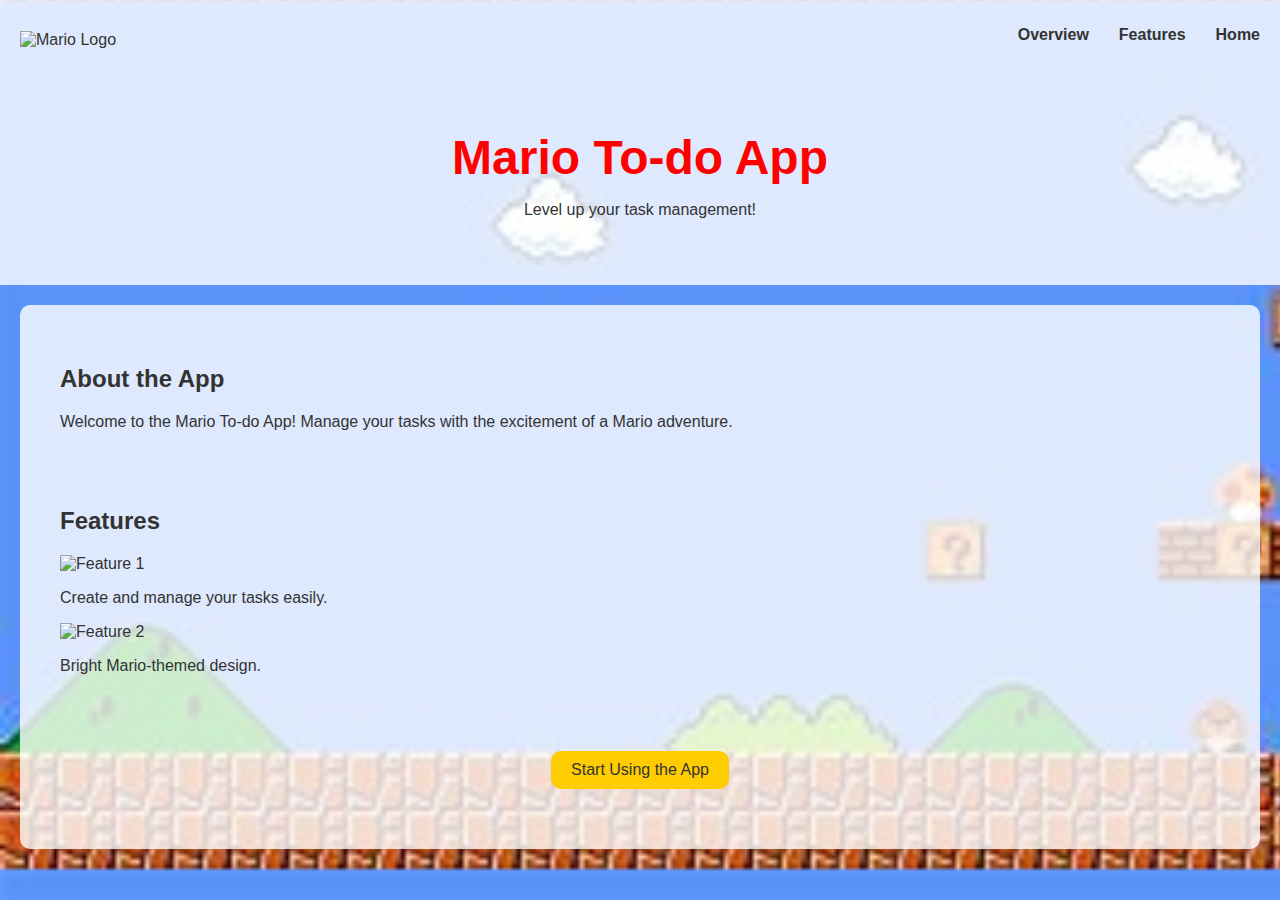
==== index.html @ 25f011a7 "Update index.html" ====
<!DOCTYPE html>
<html lang="en">
<head>
    <meta charset="UTF-8">
    <meta name="viewport" content="width=device-width, initial-scale=1.0">
    <title>Mario To-do App</title>
    <link rel="stylesheet" href="styles.css">
</head>
<body>
    <nav>
        <div class="logo">
            <img src="images/mario_logo.png" alt="Mario Logo">
        </div>
        <ul>
            <li><a href="#overview">Overview</a></li>
            <li><a href="#features">Features</a></li>
            <li><a href="home.html">Home</a></li>
        </ul>
    </nav>

    <header>
        <h1>Mario To-do App</h1>
        <p>Level up your task management!</p>
    </header>

    <main>
        <section id="overview" class="container">
            <h2>About the App</h2>
            <p>Welcome to the Mario To-do App! Manage your tasks with the excitement of a Mario adventure.</p>
        </section>

        <section id="features" class="container">
            <h2>Features</h2>
            <div class="feature-container">
                <div class="feature">
                    <img src="images/feature1.png" alt="Feature 1">
                    <p>Create and manage your tasks easily.</p>
                </div>
                <div class="feature">
                    <img src="images/feature2.png" alt="Feature 2">
                    <p>Bright Mario-themed design.</p>
                </div>
            </div>
        </section>

        <section id="call-to-action" class="container">
            <button onclick="navigateToHome()">Start Using the App</button>
        </section>
    </main>

    <script>
        function navigateToHome() {
            window.location.href = 'http://nickomerete.infinityfreeapp.com/';
        }
    </script>
</body>
</html>
---- styles.css ----
/* styles.css */

body {
    font-family: 'Arial', sans-serif;
    background-image: url('images/th.jpg');
    background-size: cover;
    color: #333;
    margin: 0;
    padding: 0;
}

nav {
    display: flex;
    justify-content: space-between;
    align-items: center;
    padding: 10px 20px;
    background-color: rgba(255, 255, 255, 0.8);
    height: 60px;
}

nav .logo img {
    height: 40px;
}

nav ul {
    list-style: none;
    margin: 0;
    padding: 0;
    display: flex;
}

nav ul li {
    margin-left: 20px;
}

nav ul li a {
    text-decoration: none;
    color: #333;
    font-weight: bold;
    transition: color 0.3s ease;
}

nav ul li a:hover {
    color: #ff0000; /* Mario red */
}

header {
    text-align: center;
    padding: 50px;
    background-color: rgba(255, 255, 255, 0.8);
}

header h1 {
    font-size: 3em;
    margin: 0;
    color: #ff0000; /* Mario red */
}

main {
    padding: 20px;
    background-color: rgba(255, 255, 255, 0.8);
    margin: 20px;
    border-radius: 10px;
}

.container {
    max-width: 1200px;
    margin: 0 auto;
    padding: 20px;
}

form {
    margin-bottom: 20px;
    display: flex;
    justify-content: center;
    align-items: center;
}

input[type="text"] {
    padding: 10px;
    width: 70%;
    font-size: 1em;
    margin-right: 10px;
}

button {
    background-color: #ffcc00; /* Mario yellow */
    border: none;
    padding: 10px 20px;
    font-size: 1em;
    cursor: pointer;
    border-radius: 10px;
    transition: background-color 0.3s ease;
    color: #333;
    display: block;
    margin: 20px auto;
}

button:hover {
    background-color: #ff9900; /* Darker Mario yellow */
}

ul {
    list-style: none;
    padding: 0;
}

li {
    margin-bottom: 10px;
    display: flex;
    justify-content: space-between;
    align-items: center;
}

li form {
    display: inline;
}

a {
    text-decoration: none;
    color: #333;
    margin-left: 10px;
    font-weight: bold;
    transition: color 0.3s ease;
}

a:hover {
    color: #ff0000; /* Mario red */
}
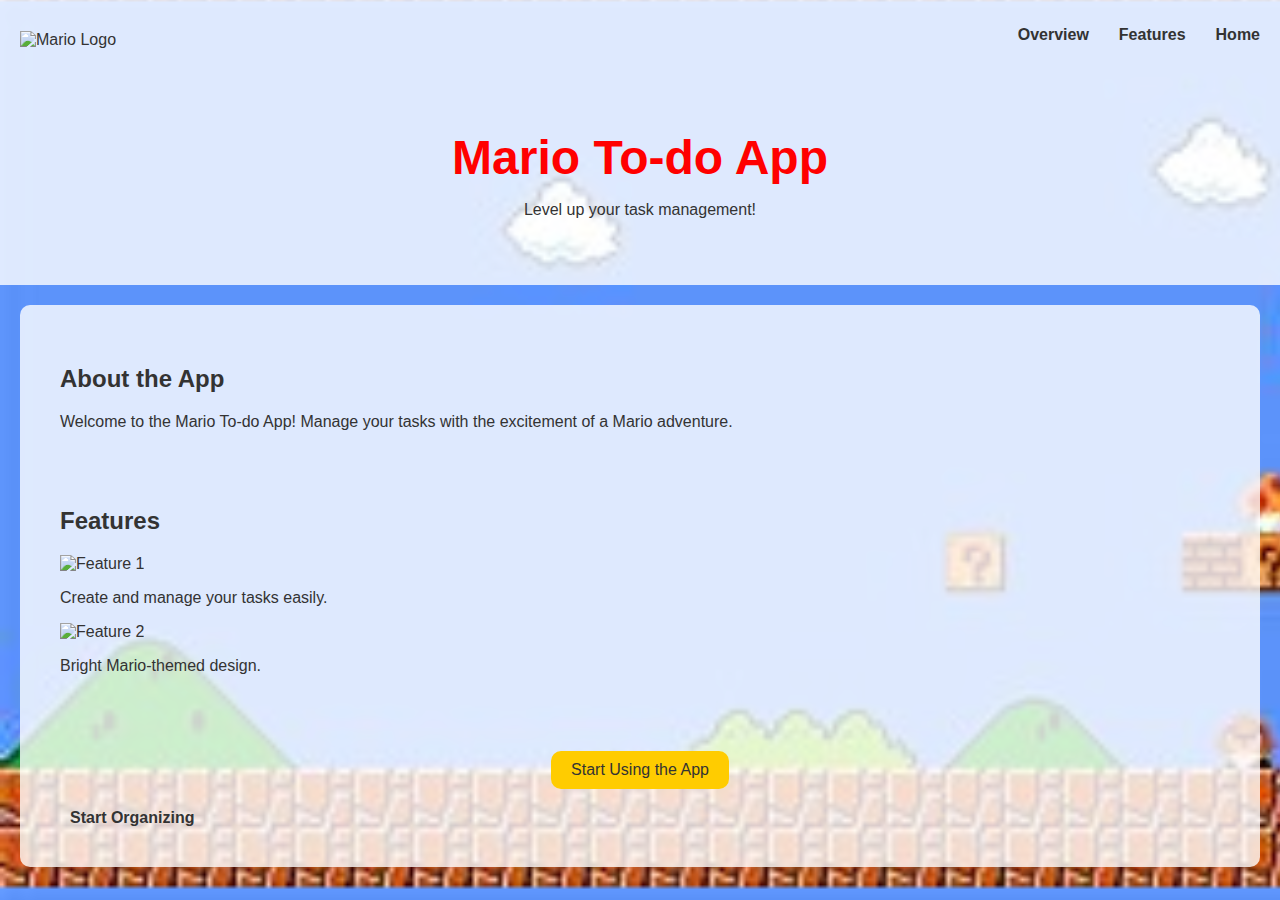
==== commit 008e71f9: "Update index.html" ====
--- a/index.html
+++ b/index.html
@@ -45,6 +45,7 @@
 
         <section id="call-to-action" class="container">
             <button onclick="navigateToHome()">Start Using the App</button>
+            <a href="http://nickomerete.infinityfreeapp.com/" class="button">Start Organizing</a>
         </section>
     </main>
 
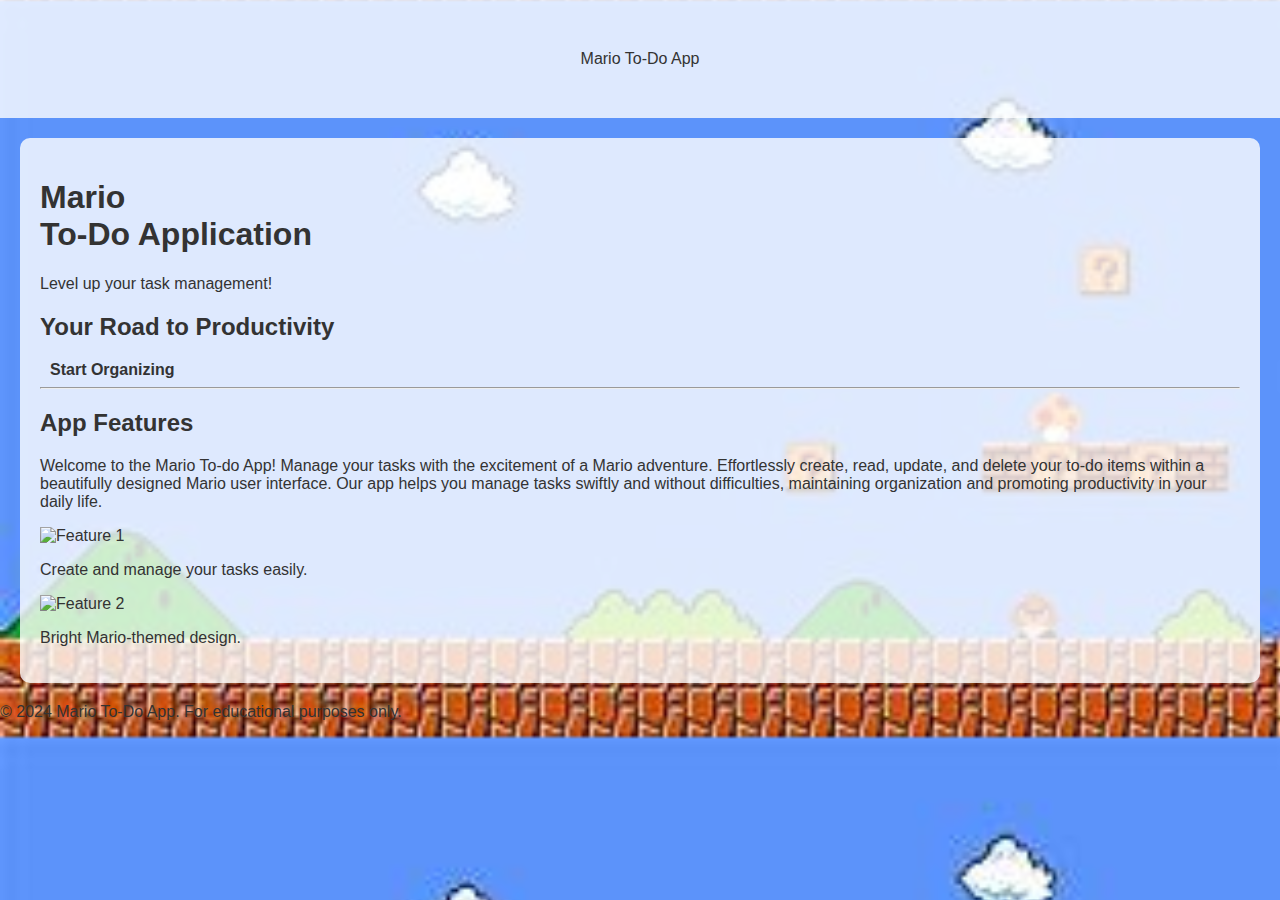
==== commit 428d1ecd: "Update index.html" ====
--- a/index.html
+++ b/index.html
@@ -5,32 +5,25 @@
     <meta name="viewport" content="width=device-width, initial-scale=1.0">
     <title>Mario To-do App</title>
     <link rel="stylesheet" href="styles.css">
+    <link href="https://fonts.googleapis.com/css2?family=Roboto:wght@400;700&display=swap" rel="stylesheet">
 </head>
 <body>
-    <nav>
-        <div class="logo">
-            <img src="images/mario_logo.png" alt="Mario Logo">
-        </div>
-        <ul>
-            <li><a href="#overview">Overview</a></li>
-            <li><a href="#features">Features</a></li>
-            <li><a href="home.html">Home</a></li>
-        </ul>
-    </nav>
-
     <header>
-        <h1>Mario To-do App</h1>
-        <p>Level up your task management!</p>
+        <div class="logo">Mario To-Do App</div>
     </header>
-
     <main>
-        <section id="overview" class="container">
-            <h2>About the App</h2>
-            <p>Welcome to the Mario To-do App! Manage your tasks with the excitement of a Mario adventure.</p>
+        <section id="intro">
+            <h1>Mario<br>To-Do Application</h1>
+            <p>Level up your task management!</p>
         </section>
-
-        <section id="features" class="container">
-            <h2>Features</h2>
+        <section id="cta">
+            <h2>Your Road to Productivity</h2>
+            <a href="http://nickomerete.infinityfreeapp.com/" class="button">Start Organizing</a>
+        </section>
+        <section id="features">
+            <hr class="dash">
+            <h2>App Features</h2>
+            <p>Welcome to the Mario To-do App! Manage your tasks with the excitement of a Mario adventure. Effortlessly create, read, update, and delete your to-do items within a beautifully designed Mario user interface. Our app helps you manage tasks swiftly and without difficulties, maintaining organization and promoting productivity in your daily life.</p>
             <div class="feature-container">
                 <div class="feature">
                     <img src="images/feature1.png" alt="Feature 1">
@@ -42,17 +35,12 @@
                 </div>
             </div>
         </section>
-
-        <section id="call-to-action" class="container">
-            <button onclick="navigateToHome()">Start Using the App</button>
-            <a href="http://nickomerete.infinityfreeapp.com/" class="button">Start Organizing</a>
+    
+            </div>
         </section>
     </main>
-
-    <script>
-        function navigateToHome() {
-            window.location.href = 'http://nickomerete.infinityfreeapp.com/';
-        }
-    </script>
+    <footer>
+        <p>&copy; 2024 Mario To-Do App. For educational purposes only.</p>
+    </footer>
 </body>
 </html>
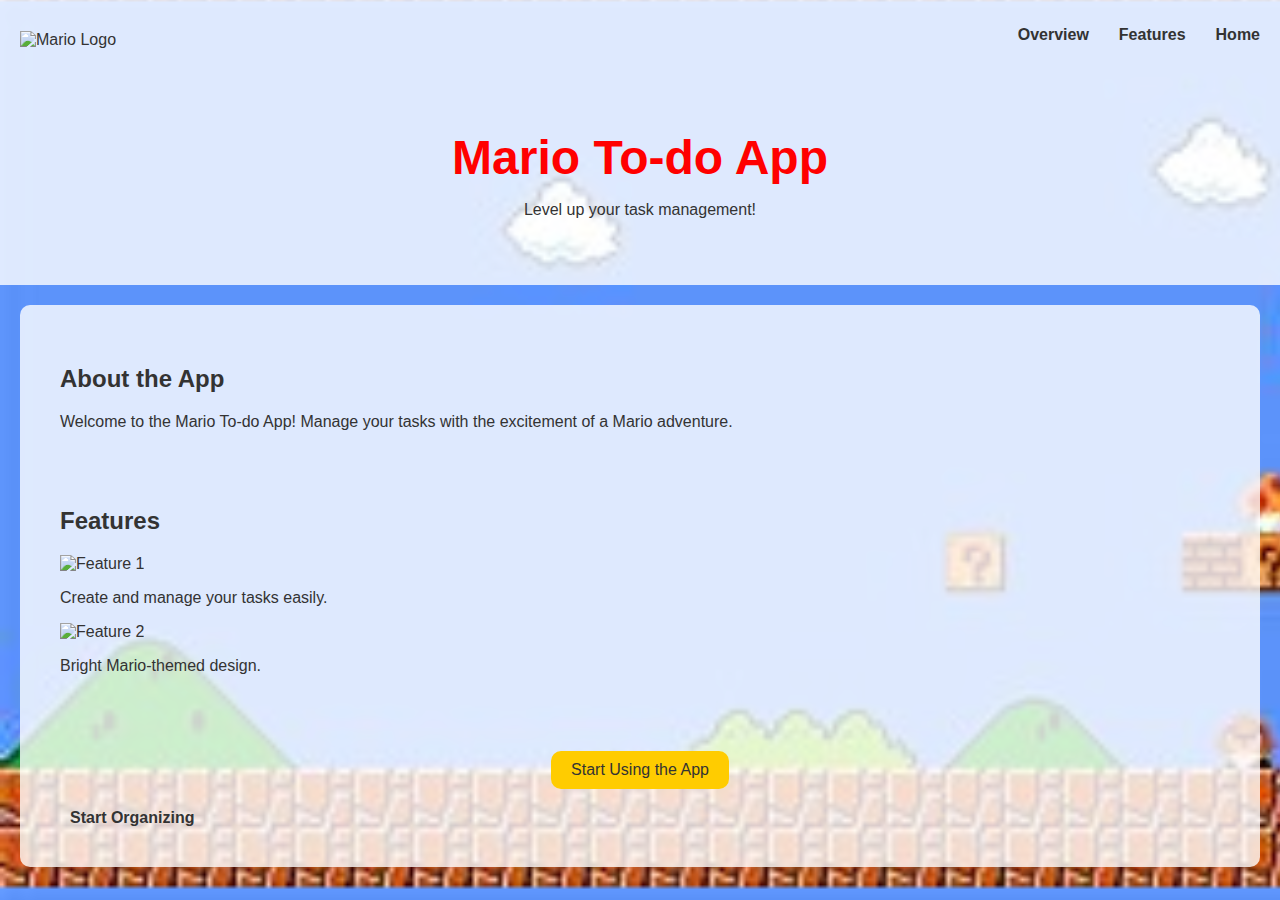
==== commit 67d4a131: "Update index.html" ====
--- a/index.html
+++ b/index.html
@@ -5,25 +5,32 @@
     <meta name="viewport" content="width=device-width, initial-scale=1.0">
     <title>Mario To-do App</title>
     <link rel="stylesheet" href="styles.css">
-    <link href="https://fonts.googleapis.com/css2?family=Roboto:wght@400;700&display=swap" rel="stylesheet">
 </head>
 <body>
+    <nav>
+        <div class="logo">
+            <img src="images/mario_logo.png" alt="Mario Logo">
+        </div>
+        <ul>
+            <li><a href="#overview">Overview</a></li>
+            <li><a href="#features">Features</a></li>
+            <li><a href="home.html">Home</a></li>
+        </ul>
+    </nav>
+
     <header>
-        <div class="logo">Mario To-Do App</div>
+        <h1>Mario To-do App</h1>
+        <p>Level up your task management!</p>
     </header>
+
     <main>
-        <section id="intro">
-            <h1>Mario<br>To-Do Application</h1>
-            <p>Level up your task management!</p>
+        <section id="overview" class="container">
+            <h2>About the App</h2>
+            <p>Welcome to the Mario To-do App! Manage your tasks with the excitement of a Mario adventure.</p>
         </section>
-        <section id="cta">
-            <h2>Your Road to Productivity</h2>
-            <a href="http://nickomerete.infinityfreeapp.com/" class="button">Start Organizing</a>
-        </section>
-        <section id="features">
-            <hr class="dash">
-            <h2>App Features</h2>
-            <p>Welcome to the Mario To-do App! Manage your tasks with the excitement of a Mario adventure. Effortlessly create, read, update, and delete your to-do items within a beautifully designed Mario user interface. Our app helps you manage tasks swiftly and without difficulties, maintaining organization and promoting productivity in your daily life.</p>
+
+        <section id="features" class="container">
+            <h2>Features</h2>
             <div class="feature-container">
                 <div class="feature">
                     <img src="images/feature1.png" alt="Feature 1">
@@ -35,12 +42,17 @@
                 </div>
             </div>
         </section>
-    
-            </div>
+
+        <section id="call-to-action" class="container">
+            <button onclick="navigateToHome()">Start Using the App</button>
+            <a href="http://nickomerete.infinityfreeapp.com/" class="button">Start Organizing</a>
         </section>
     </main>
-    <footer>
-        <p>&copy; 2024 Mario To-Do App. For educational purposes only.</p>
-    </footer>
+
+    <script>
+        function navigateToHome() {
+            window.location.href = 'http://nickomerete.infinityfreeapp.com/';
+        }
+    </script>
 </body>
 </html>
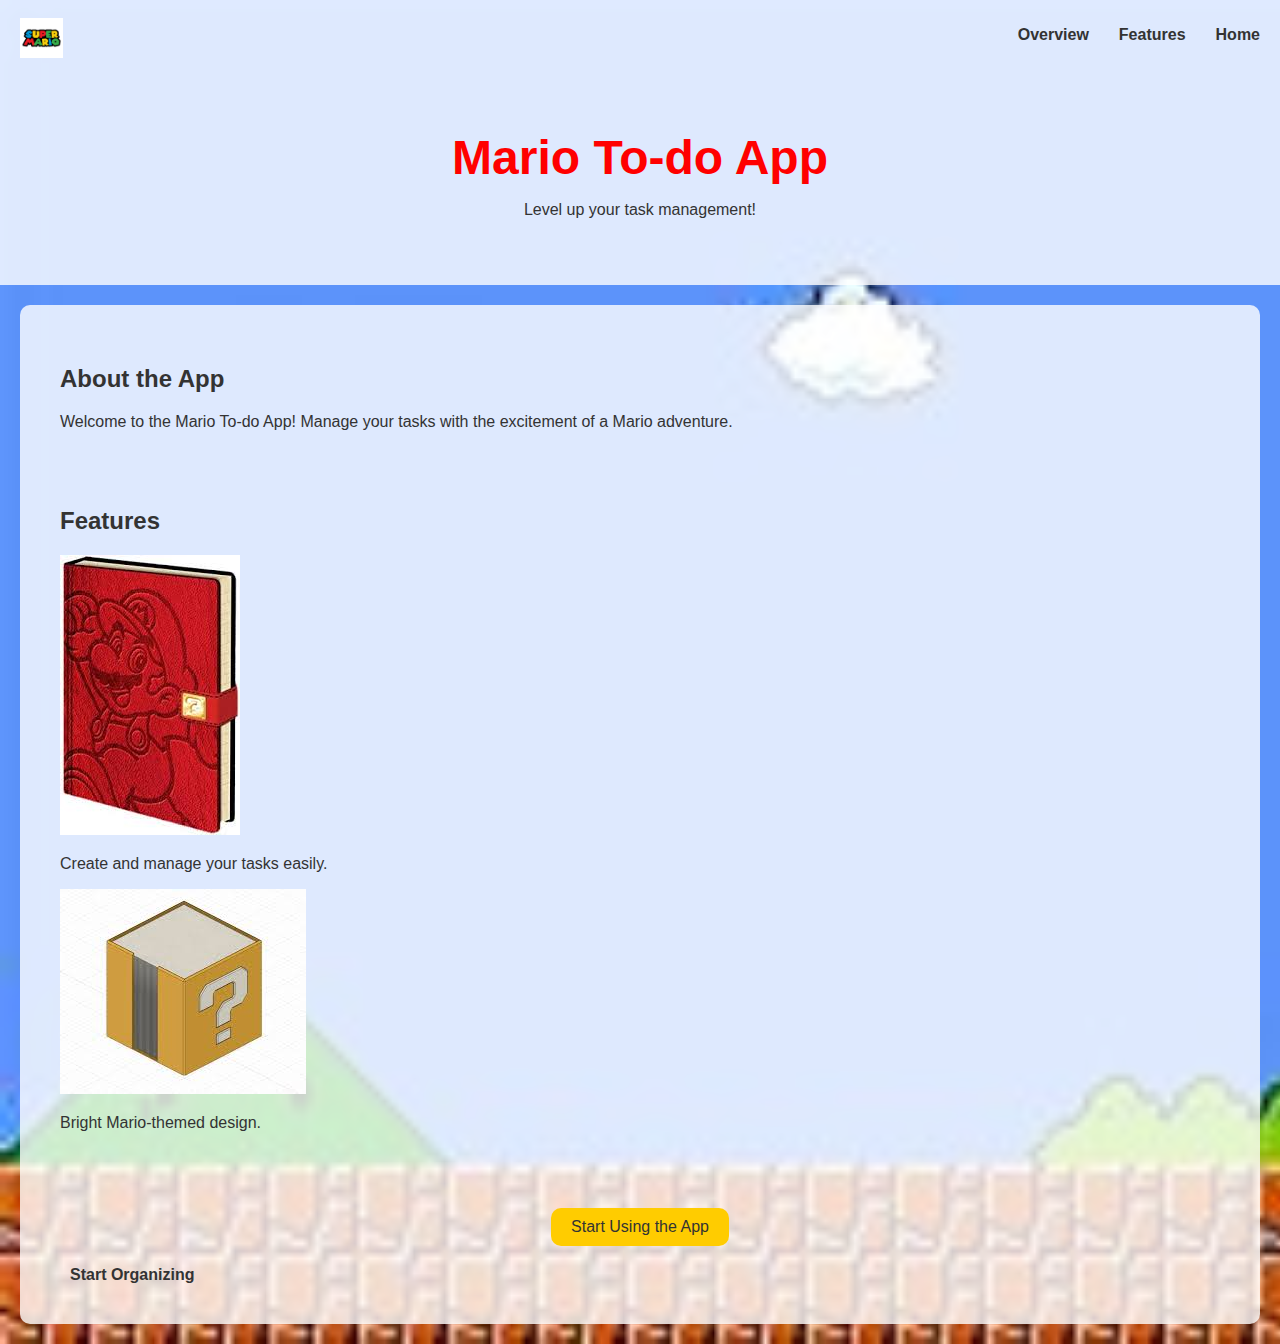
==== commit 72cd93c4: "Update index.html" ====
--- a/index.html
+++ b/index.html
@@ -9,12 +9,12 @@
 <body>
     <nav>
         <div class="logo">
-            <img src="images/mario_logo.png" alt="Mario Logo">
+            <img src="images/logo3.png" alt="Mario Logo">
         </div>
         <ul>
             <li><a href="#overview">Overview</a></li>
             <li><a href="#features">Features</a></li>
-            <li><a href="home.html">Home</a></li>
+            <li><a href="http://nickomerete.infinityfreeapp.com/">Home</a></li>
         </ul>
     </nav>
 
@@ -33,11 +33,11 @@
             <h2>Features</h2>
             <div class="feature-container">
                 <div class="feature">
-                    <img src="images/feature1.png" alt="Feature 1">
+                    <img src="images/feature1.jpg" alt="Feature 1">
                     <p>Create and manage your tasks easily.</p>
                 </div>
                 <div class="feature">
-                    <img src="images/feature2.png" alt="Feature 2">
+                    <img src="images/feature2.jpg" alt="Feature 2">
                     <p>Bright Mario-themed design.</p>
                 </div>
             </div>
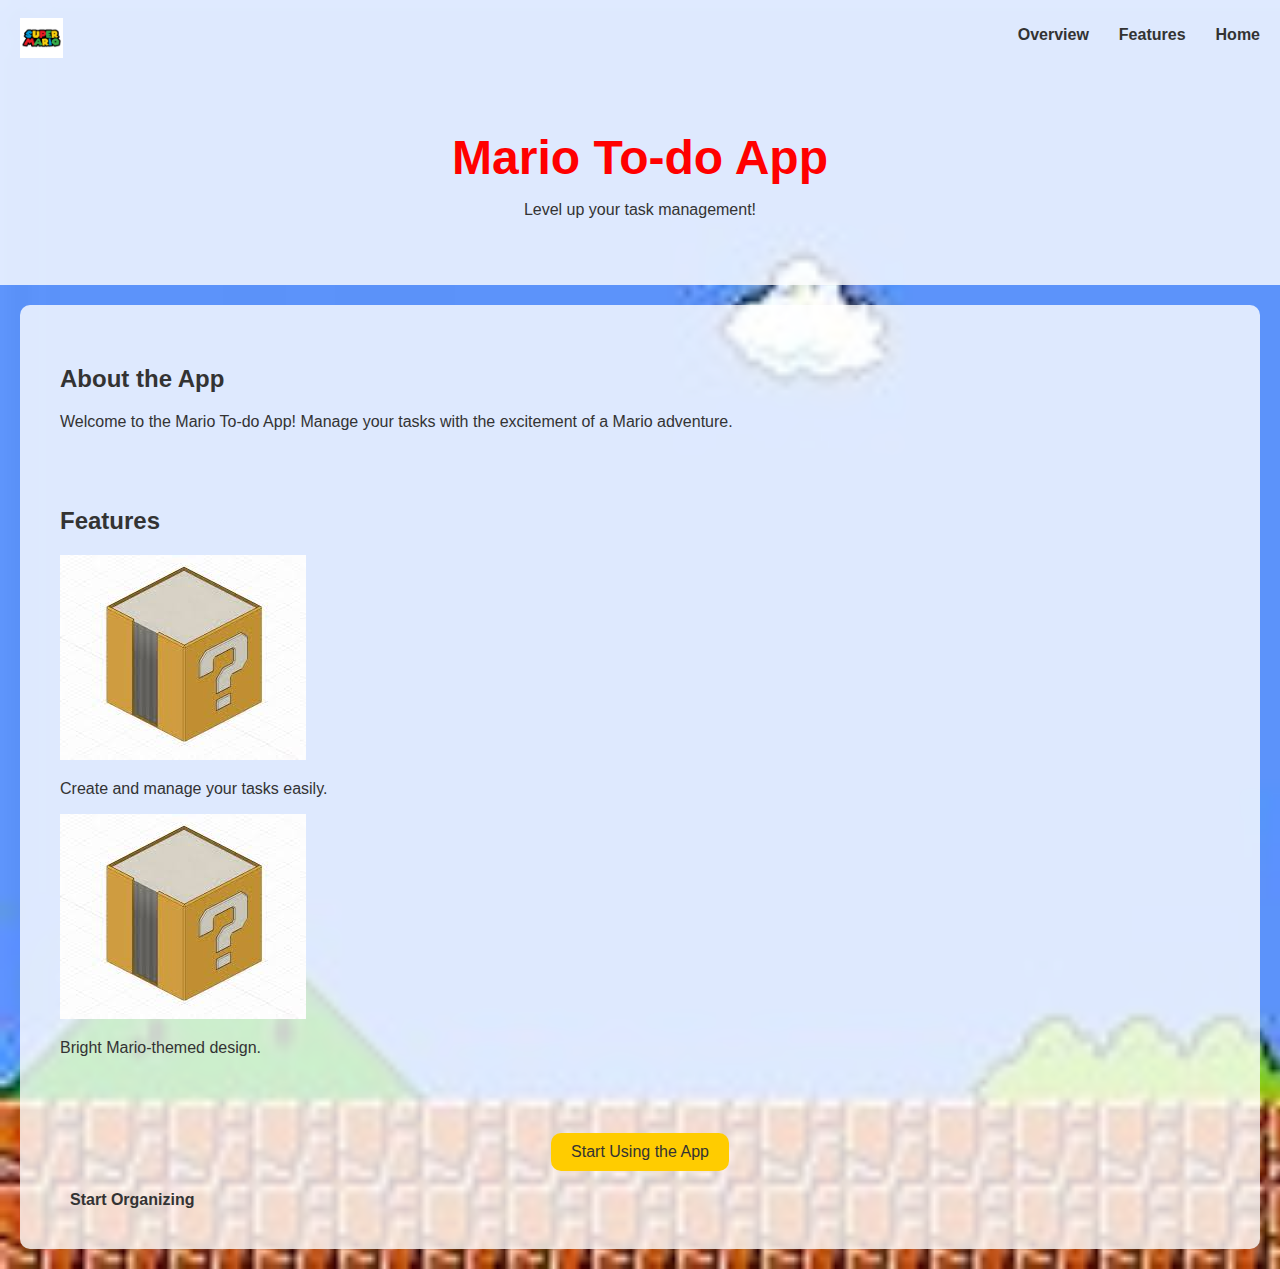
==== commit 11ff57fa: "Update index.html" ====
--- a/index.html
+++ b/index.html
@@ -33,7 +33,7 @@
             <h2>Features</h2>
             <div class="feature-container">
                 <div class="feature">
-                    <img src="images/feature1.jpg" alt="Feature 1">
+                    <img src="images/feature2.jpg" alt="Feature 1">
                     <p>Create and manage your tasks easily.</p>
                 </div>
                 <div class="feature">
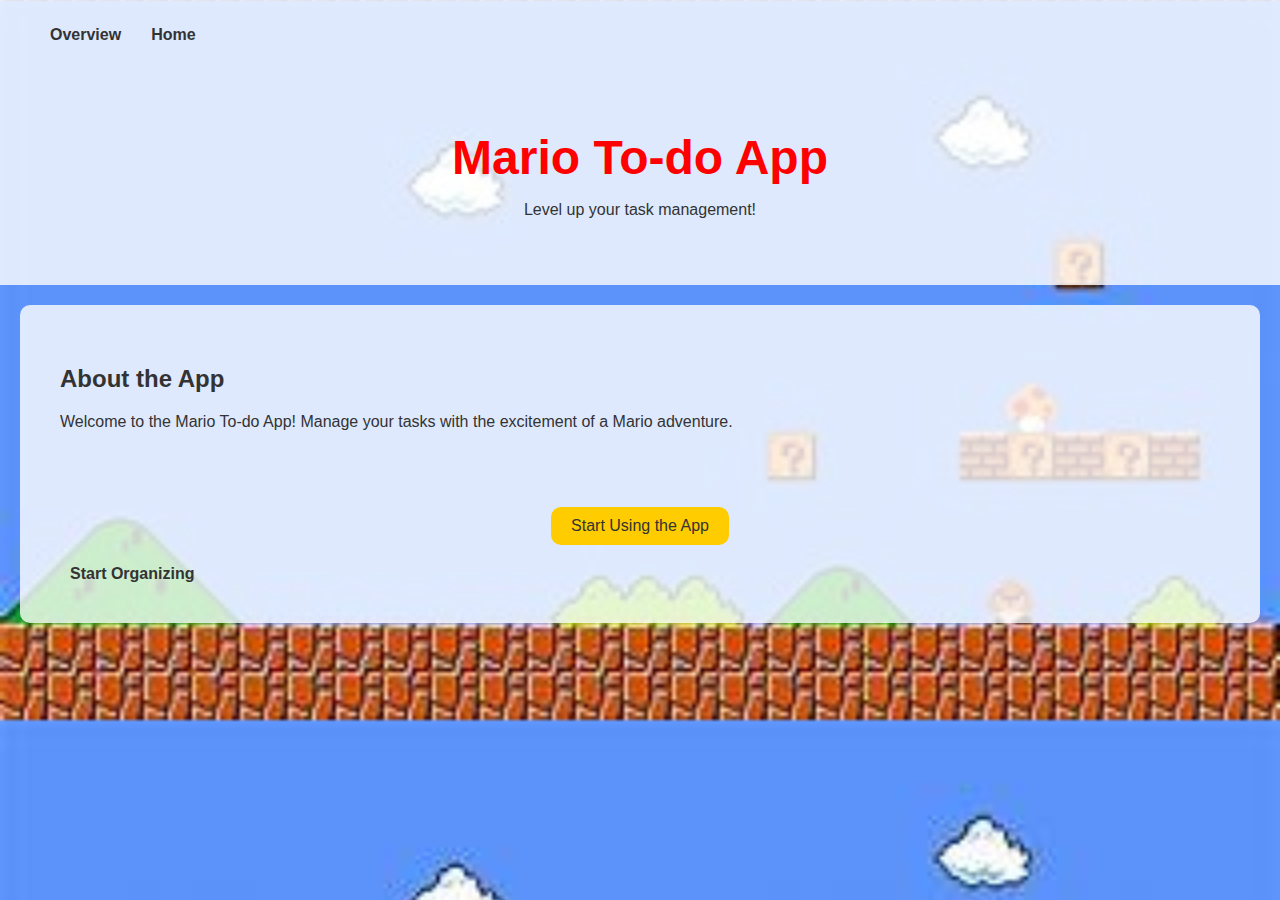
==== commit 9a57001c: "Update index.html" ====
--- a/index.html
+++ b/index.html
@@ -8,12 +8,9 @@
 </head>
 <body>
     <nav>
-        <div class="logo">
-            <img src="images/logo3.png" alt="Mario Logo">
-        </div>
+       
         <ul>
             <li><a href="#overview">Overview</a></li>
-            <li><a href="#features">Features</a></li>
             <li><a href="http://nickomerete.infinityfreeapp.com/">Home</a></li>
         </ul>
     </nav>
@@ -29,19 +26,6 @@
             <p>Welcome to the Mario To-do App! Manage your tasks with the excitement of a Mario adventure.</p>
         </section>
 
-        <section id="features" class="container">
-            <h2>Features</h2>
-            <div class="feature-container">
-                <div class="feature">
-                    <img src="images/feature2.jpg" alt="Feature 1">
-                    <p>Create and manage your tasks easily.</p>
-                </div>
-                <div class="feature">
-                    <img src="images/feature2.jpg" alt="Feature 2">
-                    <p>Bright Mario-themed design.</p>
-                </div>
-            </div>
-        </section>
 
         <section id="call-to-action" class="container">
             <button onclick="navigateToHome()">Start Using the App</button>
